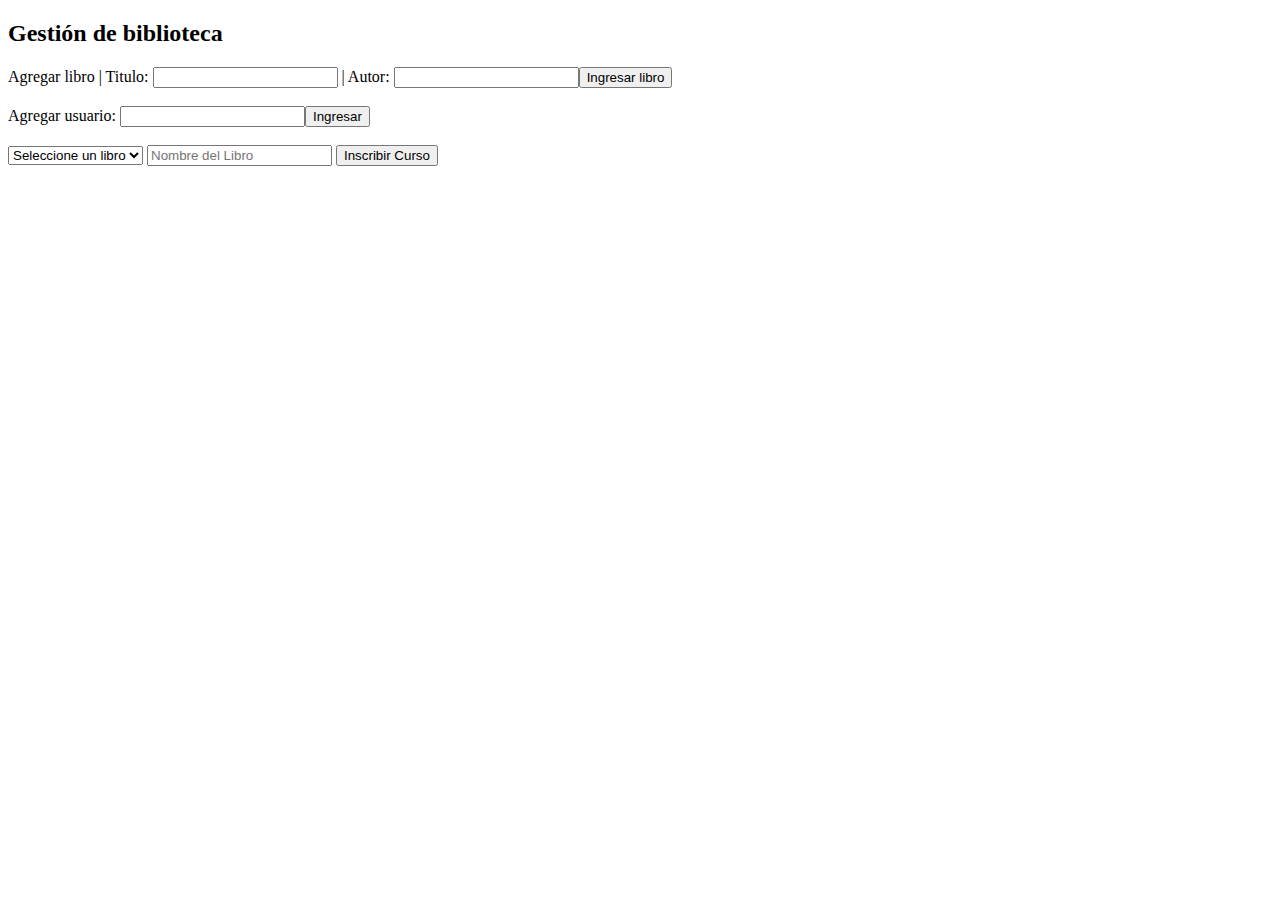
==== JAVASCRIPT/BibliotecaJS/index.html @ 65462962 "Add files via upload" ====
<!DOCTYPE html>
<html lang="en">
<head>
    <meta charset="UTF-8">
    <meta name="viewport" content="width=device-width, initial-scale=1.0">
    <title>Document</title>
</head>
<body>
        <div class="titulo"><h2>Gestión de biblioteca</h2></div>
        <div class="agregarLibro">Agregar libro | Titulo: <input> | Autor: <input><button id="agregarLibro()">Ingresar libro</button>
        </div>
        <br>
        <div class="agregarUsuario">Agregar usuario: <input><button>Ingresar</button>
        </div>
        <br>
        <div>
            <!-- Selector/dropdown para elegir un estudiante previamente agregado. Se llenará dinámicamente con JS. -->
            <select id="selectorLibros">
                <!-- Opción inicial que indica la acción a realizar. -->
                <option value="">Seleccione un libro</option>
            </select>
            <!-- Campo de texto para ingresar el nombre del curso al que se inscribirá el estudiante seleccionado. -->
            <input type="text" id="nombreLibro" placeholder="Nombre del Libro">
            <!-- Botón para ejecutar la acción de inscripción del estudiante en el curso. -->
            <button id="inscribirLibro">Inscribir Curso</button>
        </div>





    <script src="script.js"></script>
</body>
</html>
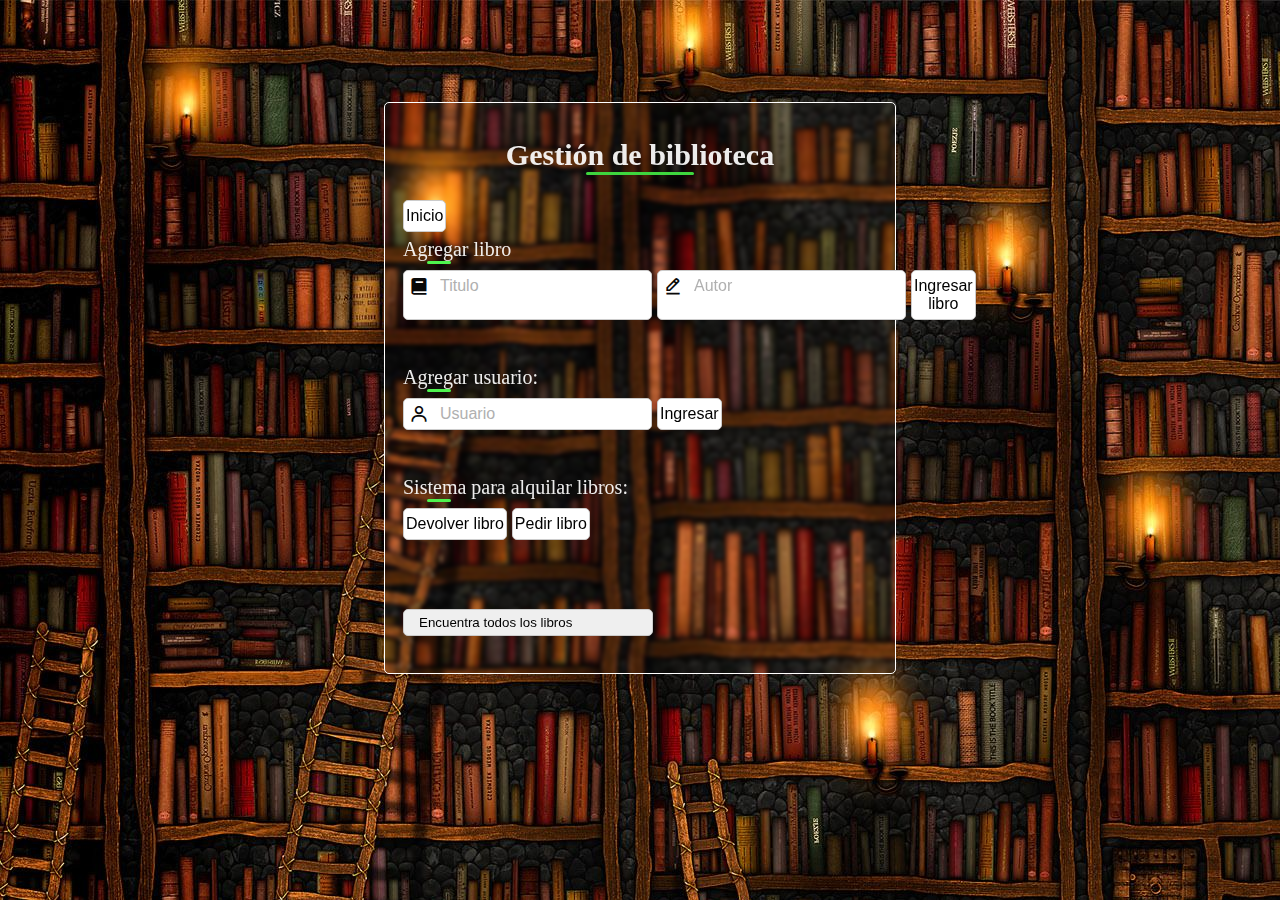
==== commit 12ef0c21: "Add files via upload" ====
--- a/JAVASCRIPT/BibliotecaJS/index.html
+++ b/JAVASCRIPT/BibliotecaJS/index.html
@@ -4,29 +4,157 @@
     <meta charset="UTF-8">
     <meta name="viewport" content="width=device-width, initial-scale=1.0">
     <title>Document</title>
+    <link rel="stylesheet" href="style.css">
+    <link href='https://unpkg.com/boxicons@2.1.4/css/boxicons.min.css' rel='stylesheet'>
+    <link rel="stylesheet" href="https://fonts.googleapis.com/css2?family=Material+Symbols+Outlined:opsz,wght,FILL,GRAD@20..48,100..700,0..1,-50..200" />
+
+    
 </head>
 <body>
-        <div class="titulo"><h2>Gestión de biblioteca</h2></div>
-        <div class="agregarLibro">Agregar libro | Titulo: <input> | Autor: <input><button id="agregarLibro()">Ingresar libro</button>
+        <div class="flexbox">
+        <div class="titulo"><h2>Gestión de biblioteca<div class="titulo1"></div></h2></div>
+        <div class="flexbox1">
+            <div class="button-wrapper">
+                <button class="boton" id="Inicio">Inicio</button>
+                </div>
+                <div class="espacio1"></div>
+        <div>    
+        <div class="agregarLibro">Agregar libro <div class="agregarLibro1"></div></div>
+        <div class="espacio1"></div>
+        <div class="flexbox2">
+        <div class="input-wrapper">
+            <div class="wrapper">
+                <div class="icon"><i class='bx bxs-book' style='color:#080808'  ></i>
+                </div>
+            <input type="text" id="titulo" placeholder="Titulo"></div>
+        </div>
+
+        <div class="input-wrapper">
+            <div class="wrapper">
+                <div class="icon"><i class='bx bx-edit-alt' style='color:#080808' ></i>
+                </div>
+            <input type="text" id="autor" placeholder="Autor"></div>
+            
+        </div>
+        <div class="button-wrapper">
+        <button class="boton" id="agregarLibro">Ingresar libro</button>
+        </div>
+    </div>
+        <br>
+
+
+        
+        
+        
+    </div>
+        <br>
+        <div class="agregarLibro">Agregar usuario: <div class="agregarLibro1"></div></div>
+        <div class="espacio1"></div>
+        
+        <div class="flexbox2">
+        <div class="input-wrapper">
+            <div class="wrapper">
+                <div class="icon"><i class='bx bx-user' style='color:#080808' ></i></i>
+                </div>
+                <input type="text" id="usuario" placeholder="Usuario"></div>
+            
+        </div>
+   
+            
+            <div class="button-wrapper">
+                <button class="boton" id="agregarUsuario">Ingresar</button>
+                </div>
+            </div>
+        <br>
+
+        <div>
+          
+            
         </div>
         <br>
-        <div class="agregarUsuario">Agregar usuario: <input><button>Ingresar</button>
+        <div class="agregarLibro">Sistema para alquilar libros: <div class="agregarLibro1"></div></div>
+        <div class="espacio1"></div>
+       
+        <div id="botonesLibros" style="display:block;">
+        <button class="boton" id="Devolver">Devolver libro</button>
+        <button class="boton" id="Pedir">Pedir libro</button>
         </div>
-        <br>
-        <div>
-            <!-- Selector/dropdown para elegir un estudiante previamente agregado. Se llenará dinámicamente con JS. -->
-            <select id="selectorLibros">
-                <!-- Opción inicial que indica la acción a realizar. -->
-                <option value="">Seleccione un libro</option>
-            </select>
-            <!-- Campo de texto para ingresar el nombre del curso al que se inscribirá el estudiante seleccionado. -->
-            <input type="text" id="nombreLibro" placeholder="Nombre del Libro">
-            <!-- Botón para ejecutar la acción de inscripción del estudiante en el curso. -->
-            <button id="inscribirLibro">Inscribir Curso</button>
+        <!--Prestar-->
+
+        <div id="PrestarLibro" style="display:none;">
+            <div class="flexbox2">
+            <div class="input-wrapper">
+                <div class="wrapper">
+                    <div class="icon"><i class='bx bx-user' style='color:#080808' ></i></i>
+                    </div>
+                    <input type="text" id="usuarioPrestarLibro" placeholder="Usuario"></div>
+                
+            </div>
+
+            <div class="select-wrapper2">
+                
+                <select id="selectorLibrosDisponibles">
+                    <!-- Opción inicial que indica la acción a realizar. -->
+                    <option value="">Seleccione un libro</option>
+                </select>
+            </div>
+       
+            <div class="button-wrapper" id="boton" >
+                <button class="boton" id="pedirPrestadoLibro">Pedir libro</button>
+            </div>
+        </div>
         </div>
 
+        <!--Devolver-->
 
+        <div id="DevolverLibro" style="display:none;">
 
+            <div class="flexbox2">
+            <div class="input-wrapper">
+                <div class="wrapper">
+                    <div class="icon"><i class='bx bx-user' style='color:#080808' ></i></i>
+                    </div>
+                    <input type="text" id="usuarioDevolverLibro" placeholder="Usuario"></div>
+                
+            </div>
+            
+            <div class="button-wrapper" id="boton1" style="display:none;">
+                <button class="boton" id="botonDevolverLibro">Introducir usuario</button>
+            </div>
+        </div>
+                <div class="espacio1"></div>
+            <div id="mostrarDevolucion" style="display:none;">
+                <div class="flexbox2">
+                <div class="select-wrapper">
+                    <select id="selectorLibrosDevolver">
+                        <option value="0">Seleccione un libro</option>
+                    </select>
+                </div>
+
+                <div class="button-wrapper" id="boton1" >
+                    <button class="boton2" id="pedirDevolverLibro">Devolver libro</button>
+                </div>
+            </div>
+            </div>
+            </div>
+
+         
+            <br>
+            
+            <br>
+            <br>
+
+            <div class="encuentraLibros">
+            <div class="select-wrapper">
+                <select id="selectorLibros">
+                    <option value="">Encuentra todos los libros</option>
+                </select>
+            </div>
+        </div>
+
+           
+        </div>
+        </div>
 
 
     <script src="script.js"></script>
--- a/JAVASCRIPT/BibliotecaJS/style.css
+++ b/JAVASCRIPT/BibliotecaJS/style.css
@@ -0,0 +1,168 @@
+body{
+    background-image: url(img/biblio2.jpg);
+    margin: 0;
+padding: 0;
+font-size: 20px;
+}
+
+.flexbox{
+    background:transparent;
+    backdrop-filter: blur(2px);
+
+    padding: 10px;
+    margin-top: 8%;
+    margin-left: 30%;
+    margin-right: 30%;
+    height: 500px;
+    max-height: 500px;
+    min-height: 550px;
+    color: rgba(255, 255, 255, 0.921);
+    border-radius: 5px;
+    border: 1px solid white;
+}
+
+.titulo{
+    text-align: center;
+}
+.titulo1{
+    
+    background-color: rgb(62, 214, 62);
+    
+    margin: 0 auto;
+
+    height: 3px;
+    width: 22%;
+    border-radius: 50px;
+    
+}
+.agregarLibro1{
+    background-color: rgb(78, 244, 78);
+    
+
+    height: 3px;
+    width: 5%;
+    border-radius: 50px;
+    margin-left: 24px;
+}
+
+.input-wrapper {
+    
+    display: inline-block;
+    position: relative;
+    background-color: white;
+    border: 1px solid #ccc;
+    border-radius: 5px;
+}
+
+.wrapper{
+    margin-left: 5px;
+    display: flex;
+}
+.icon{
+    margin-top: 5px;
+}
+
+
+.input-wrapper input[type="text"] {
+    padding: 5px 10px;
+    border: 1px solid #ffffff;
+    border-radius: 5px;
+    font-size: 16px;
+    width: 200px;
+}
+
+.input-wrapper input[type="text"]:focus {
+    outline: none;
+   
+}
+
+.input-wrapper input::placeholder{
+    color: rgb(176, 176, 176);
+}
+
+.espacio1{
+    background-color: transparent;
+    height: 6px;
+}
+
+.boton{
+    text-align: center;
+    padding: 6px 2px;
+    border: 1px solid #ccc;
+    border-radius: 5px;
+    font-size: 16px;
+    background-color: white;
+    cursor: pointer;
+    transition: background-color 0.3s ease;
+}
+
+.boton2{
+    text-align: center;
+    padding: 3px 2px;
+    border: 1px solid #ccc;
+    border-radius: 5px;
+    font-size: 16px;
+    background-color: white;
+    cursor: pointer;
+    transition: background-color 0.3s ease;
+}
+
+.boton:hover{
+    background-color: #ddf3ca;
+}
+
+.button-wrapper {
+    justify-content: center;
+    align-items: center;
+}
+.flexbox2{
+    display: flex;
+    gap:5px;
+}
+
+.flexbox1{
+    margin-left: 8px;
+}
+
+.select-wrapper select{
+    padding: 5px 15px;
+    border: 1px solid #ccc;
+    border-radius: 5px;
+    appearance: none; /* Elimina el estilo nativo del navegador */
+    background-repeat: no-repeat;
+    background-position: right 10px center;
+    background-size: 16px 16px;
+    cursor: pointer;
+    width: 250px;
+    max-width: 250px;
+}
+
+.select-wrapper select:focus {
+    outline: none;
+    border-color: #007bff;
+    box-shadow: 0 0 5px rgba(0, 123, 255, 0.5);
+}
+
+
+.select-wrapper2 select{
+    padding: 8px 15px;
+    border: 1px solid #ccc;
+    border-radius: 5px;
+    appearance: none; 
+    background-repeat: no-repeat;
+    background-position: right 10px center;
+    background-size: 16px 16px;
+    cursor: pointer;
+    width: 150px;
+    max-width: 250px;
+}
+
+.select-wrapper2 select:focus {
+    outline: none;
+    border-color: #007bff;
+    box-shadow: 0 0 5px rgba(0, 123, 255, 0.5);
+}
+
+.encuentraLibros{
+    position: fixed;
+}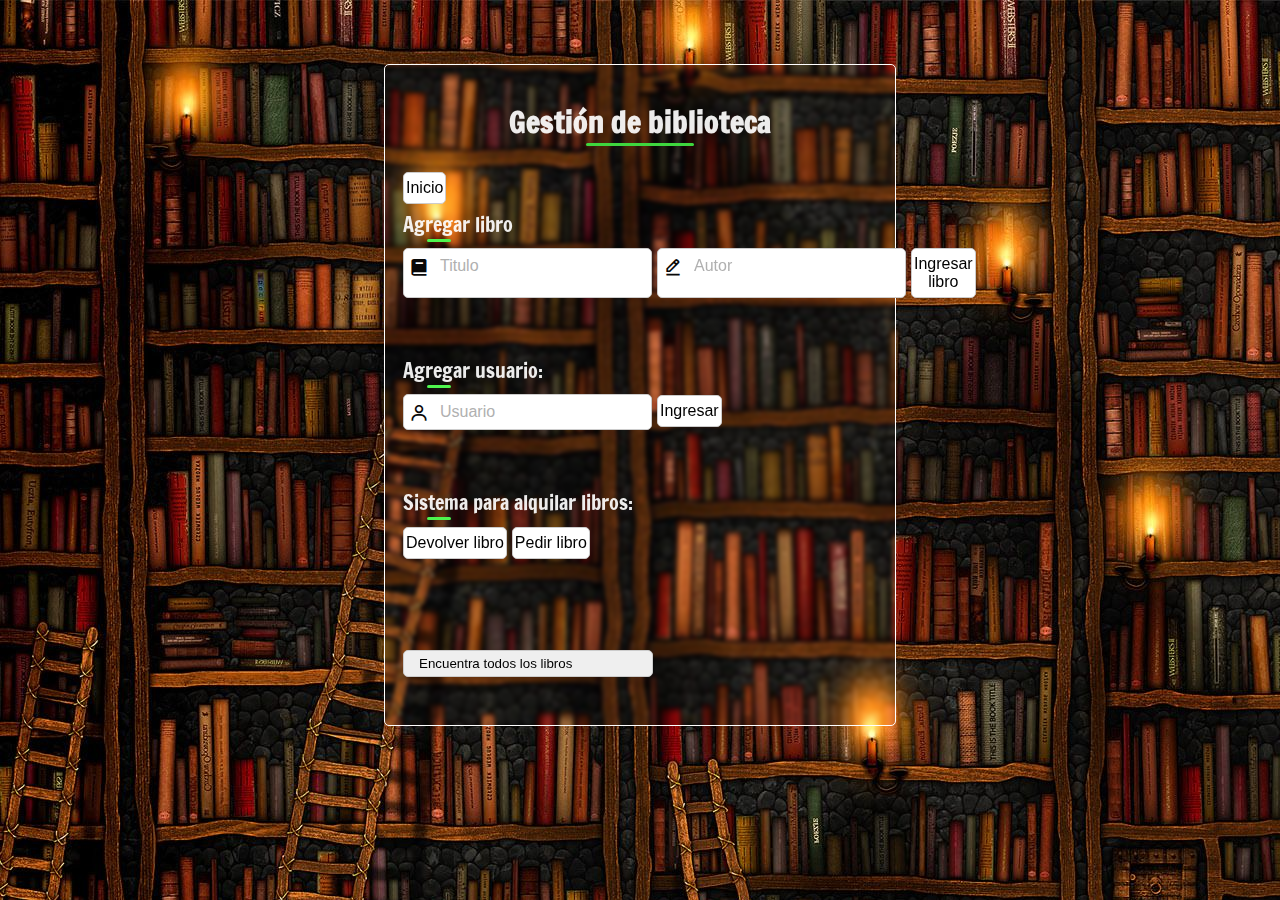
==== commit 21c79c6b: "Add files via upload" ====
--- a/JAVASCRIPT/BibliotecaJS/index.html
+++ b/JAVASCRIPT/BibliotecaJS/index.html
@@ -7,7 +7,9 @@
     <link rel="stylesheet" href="style.css">
     <link href='https://unpkg.com/boxicons@2.1.4/css/boxicons.min.css' rel='stylesheet'>
     <link rel="stylesheet" href="https://fonts.googleapis.com/css2?family=Material+Symbols+Outlined:opsz,wght,FILL,GRAD@20..48,100..700,0..1,-50..200" />
-
+    <link rel="preconnect" href="https://fonts.googleapis.com">
+    <link rel="preconnect" href="https://fonts.gstatic.com" crossorigin>
+    <link href="https://fonts.googleapis.com/css2?family=Francois+One&display=swap" rel="stylesheet">
     
 </head>
 <body>
--- a/JAVASCRIPT/BibliotecaJS/style.css
+++ b/JAVASCRIPT/BibliotecaJS/style.css
@@ -3,6 +3,8 @@
     margin: 0;
 padding: 0;
 font-size: 20px;
+font-family:  "Francois One", sans-serif;
+;
 }
 
 .flexbox{
@@ -10,12 +12,12 @@
     backdrop-filter: blur(2px);
 
     padding: 10px;
-    margin-top: 8%;
+    margin-top: 5%;
     margin-left: 30%;
     margin-right: 30%;
-    height: 500px;
-    max-height: 500px;
-    min-height: 550px;
+    height: 640px;
+    max-height: 640px;
+    min-height: 640px;
     color: rgba(255, 255, 255, 0.921);
     border-radius: 5px;
     border: 1px solid white;
